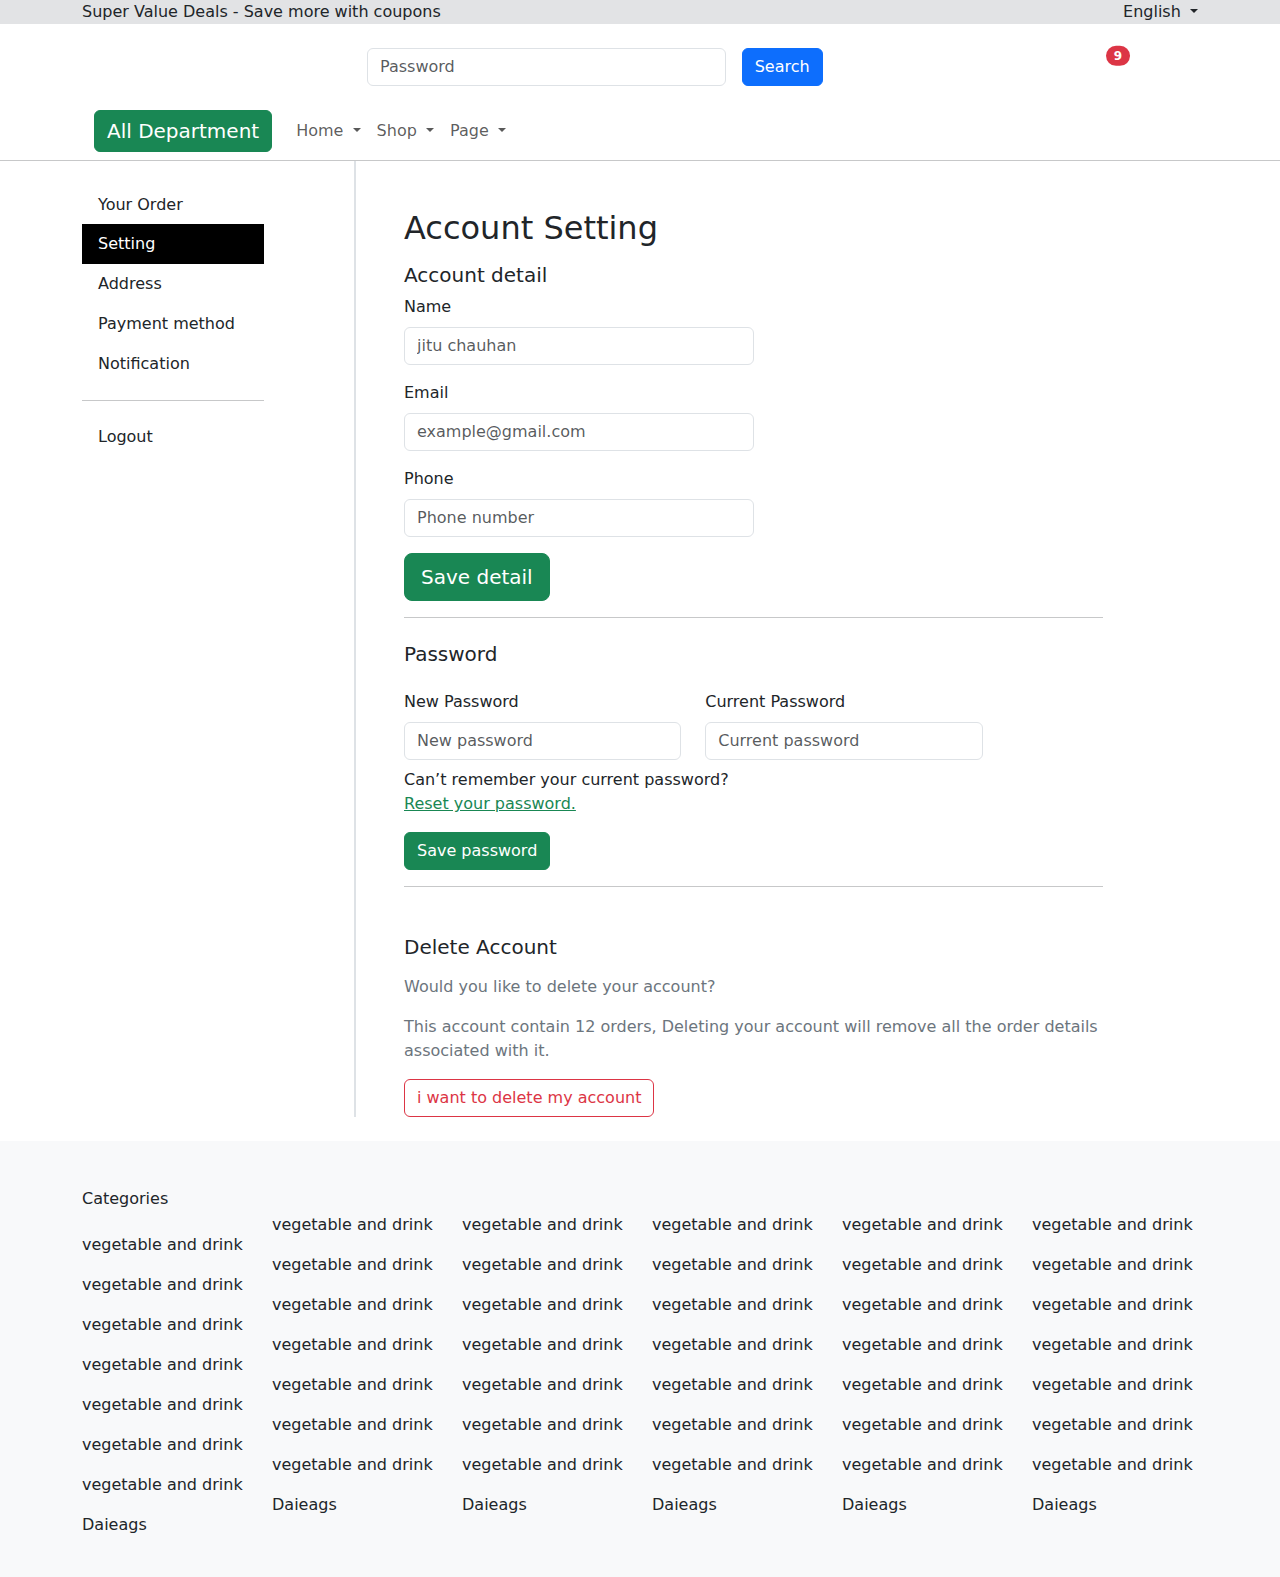
==== setting.html @ cc06cd43 "layout EShop" ====
<!DOCTYPE html>
<html lang="en">
<head>
    <meta charset="UTF-8">
    <title>Title</title>
    <link href="https://cdn.jsdelivr.net/npm/bootstrap@5.3.2/dist/css/bootstrap.min.css" rel="stylesheet">
    <script src="https://cdn.jsdelivr.net/npm/bootstrap@5.3.2/dist/js/bootstrap.bundle.min.js"></script>
    <link rel="stylesheet" href="https://cdnjs.cloudflare.com/ajax/libs/font-awesome/6.5.1/css/all.min.css" integrity="sha512-DTOQO9RWCH3ppGqcWaEA1BIZOC6xxalwEsw9c2QQeAIftl+Vegovlnee1c9QX4TctnWMn13TZye+giMm8e2LwA==" crossorigin="anonymous" referrerpolicy="no-referrer" />
    <link rel="stylesheet" href="https://cdn.jsdelivr.net/npm/bootstrap-icons@1.3.0/font/bootstrap-icons.css">
</head>
<body>
    <div class="top-bar bg-secondary-subtle">
    <div class="container">
        <div class="row">
            <div class="col-12 col-md-6"><p class="m-0">Super Value Deals - Save more with coupons</p></div>
            <div class="col-12 col-md-6">
                <div class="dropdown d-flex justify-content-end">
                    <p class="m-0 dropdown-toggle" data-bs-toggle="dropdown" aria-expanded="false">
                        English
                    </p>
                    <ul class="dropdown-menu">
                        <li><a class="dropdown-item" href="#">English</a></li>
                        <li><a class="dropdown-item" href="#">Vietnammese</a></li>
                    </ul>
                </div>
            </div>
        </div>
    </div>
</div>
    <section class="banner mt-4">
    <div class="container">
        <div class="row">
            <div class="col-12 col-md-3">
                <a href="" class="navbar-brand">
                    <img src="./img/freshcart-logo.svg" width='160' alt="">
                </a>
            </div>
            <div class="col-12 col-md-6">
                <div class="row g-3">
                    <div class="col-12 col-md-8">
                        <label for="inputPassword2" class="visually-hidden">search</label>
                        <input type="text" class="form-control" id="inputPassword2" placeholder="Password">
                    </div>
                    <div class="col-12 col-md-4">
                        <button type="submit" class="btn btn-primary mb-3">Search</button>
                    </div>
                </div>
            </div>
            <div class="col-12 col-md-3 d-flex justify-content-end">
                <ul class="list-group list-group-horizontal">
                    <li class="list-group-item border-0 position-relative">
                        <i class="fa-solid fa-heart"></i>
                        <span class="position-absolute top-1 start-70 translate-middle badge rounded-pill bg-danger">9
                            </span>
                    </li>
                    <li class="list-group-item border-0 position-relative">
                        <i class="fa-regular fa-user"></i>
                    </li>
                    <li class="list-group-item border-0">
                        <i class="fa-sharp fa-thin fa-cart-shopping"></i>
                    </li>
                </ul>
            </div>

        </div>
    </div>
</section>
    <section class="menu">
        <div class="container">
            <nav class="navbar navbar-expand-lg bg-white">
                <div class="container-fluid">

                    <a class="navbar-brand btn-success btn text-white" href="#"><i class="fa-solid fa-list"></i> All Department</a>
                    <button class="navbar-toggler" type="button" data-bs-toggle="collapse" data-bs-target="#navbarSupportedContent" aria-controls="navbarSupportedContent" aria-expanded="false" aria-label="Toggle navigation">
                        <span class="navbar-toggler-icon"></span>
                    </button>
                    <div class="collapse navbar-collapse" id="navbarSupportedContent">
                        <ul class="navbar-nav me-auto mb-2 mb-lg-0">

                            <li class="nav-item dropdown">
                                <a class="nav-link dropdown-toggle" href="#" role="button" data-bs-toggle="dropdown" aria-expanded="false">
                                    Home
                                </a>
                                <ul class="dropdown-menu">
                                    <li><a class="dropdown-item" href="#">Action</a></li>
                                    <li><a class="dropdown-item" href="#">Another action</a></li>
                                    <li><hr class="dropdown-divider"></li>
                                    <li><a class="dropdown-item" href="#">Something else here</a></li>
                                </ul>
                            </li>
                            <li class="nav-item dropdown">
                                <a class="nav-link dropdown-toggle" href="#" role="button" data-bs-toggle="dropdown" aria-expanded="false">
                                    Shop
                                </a>
                                <ul class="dropdown-menu">
                                    <li><a class="dropdown-item" href="#">Action</a></li>
                                    <li><a class="dropdown-item" href="#">Another action</a></li>
                                    <li><hr class="dropdown-divider"></li>
                                    <li><a class="dropdown-item" href="#">Something else here</a></li>
                                </ul>
                            </li>
                            <li class="nav-item dropdown">
                                <a class="nav-link dropdown-toggle" href="#" role="button" data-bs-toggle="dropdown" aria-expanded="false">
                                    Page
                                </a>
                                <ul class="dropdown-menu">
                                    <li><a class="dropdown-item" href="#">Action</a></li>
                                    <li><a class="dropdown-item" href="#">Another action</a></li>
                                    <li><hr class="dropdown-divider"></li>
                                    <li><a class="dropdown-item" href="#">Something else here</a></li>
                                </ul>
                            </li>

                        </ul>

                    </div>
                </div>
            </nav>
        </div>
    </section>
    <hr class="m-0">
    <section class="mb-5 your-order-container">
        <div class="container">
            <div class="row">
                <div class="col-12 col-md-3 border-end">
                    <div class="list-group pt-4 border-0" style="width: 70%">
                        <a href="#" class="list-group-item  list-group-item-action border-0" aria-current="true">
                            <i class="fa-solid fa-bag-shopping"></i> Your Order
                        </a>
                        <a href="#" class="list-group-item  list-group-item-action bg-black active border-0"><i class="fa-solid fa-gear"></i> Setting</a>
                        <a href="#" class="list-group-item list-group-item-action border-0" ><i class="fa-solid fa-location-dot"></i> Address</a>
                        <a href="#" class="list-group-item list-group-item-action border-0"><i class="fa-brands fa-cc-paypal"></i> Payment method</a>
                        <a href="#" class="list-group-item list-group-item-action border-0"><i class="fa-solid fa-bell"></i> Notification</a>
                        <hr>
                        <a href="#" class="list-group-item list-group-item-action border-0" tabindex="-1" aria-disabled="true"><i class="fa-solid fa-right-from-bracket"></i> Logout</a>
                    </div>
                </div>
                <div class="col-12 col-md-8 pt-5 border-start ps-5">
                    <div class="w-50">
                        <h2 class="mb-3">Account Setting</h2>
                        <h5>Account detail</h5>
                        <div class="mb-3">
                            <label for="name" class="form-label">Name</label>
                            <input type="text" class="form-control" id="name" placeholder="jitu chauhan">
                        </div>
                        <div class="mb-3">
                            <label for="email" class="form-label">Email</label>
                            <input type="email" class="form-control" id="email" placeholder="example@gmail.com">
                        </div>
                        <div class="mb-3">
                            <label for="phone" class="form-label">Phone</label>
                            <input type="text" class="form-control" id="phone" placeholder="Phone number">
                        </div>
                        <a href="" class="btn btn-success btn-lg">Save detail</a>
                    </div>
                    <hr>
                    <h5 class="my-4">Password</h5>
                    <div class="row">
                        <div class="col-12 col-lg-5">
                            <label for="newpaswd" class="form-label">New Password</label>
                            <input type="password" class="form-control" id="newpaswd" placeholder="New password">
                        </div>
                        <div class="col-12 col-lg-5">
                            <label for="currentpaswd" class="form-label">Current Password</label>
                            <input type="password" class="form-control" id="currentpaswd" placeholder="Current password">
                        </div>
                    </div>
                    <div class="remember-container">
                        <div class="reset-password">
                            <p class="mt-2 mb-0">Can’t remember your current password?</p>
                            <a href="" class="text-success">Reset your password.</a>
                        </div>
                        <div class="save-password mt-3">
                            <a href="" class="btn btn-success">Save password</a>
                        </div>
                    </div>

                    <hr>
                    <h5 class="mt-5 mb-3">Delete Account</h5>
                    <p class="text-secondary">Would you like to delete your account?</p>
                    <p class="text-secondary">This account contain 12 orders, Deleting your account will remove all the order details associated with it.</p>
                    <a href="#" class="btn btn-outline-danger">i want to delete my account</a>
                </div>

            </div>
        </div>

    </section>
    <footer class="bg-light">
        <div class="container">
            <div class="row g-4 py-4">
                <div class="col-12 col-md-12 col-lg-2">
                    <h6 class="mb-4">Categories</h6>
                    <div class="row">
                        <div class="col-6-md">
                            <p>vegetable and drink</p>
                            <p>vegetable and drink</p>
                            <p>vegetable and drink</p>
                            <p>vegetable and drink</p>
                            <p>vegetable and drink</p>
                            <p>vegetable and drink</p>
                            <p>vegetable and drink</p>
                        </div>
                        <div class="col-6-md">
                            <p>Daieags</p>
                        </div>

                    </div>
                </div>
                <div class="col-12 col-md-12 col-lg-2">
                    <h6 class="mb-4"></h6>
                    <div class="row">
                        <div class="col-6-md">
                            <p>vegetable and drink</p>
                            <p>vegetable and drink</p>
                            <p>vegetable and drink</p>
                            <p>vegetable and drink</p>
                            <p>vegetable and drink</p>
                            <p>vegetable and drink</p>
                            <p>vegetable and drink</p>
                        </div>
                        <div class="col-6-md">
                            <p>Daieags</p>
                        </div>

                    </div>
                </div>
                <div class="col-12 col-md-12 col-lg-2">
                    <h6 class="mb-4"></h6>
                    <div class="row">
                        <div class="col-6-md">
                            <p>vegetable and drink</p>
                            <p>vegetable and drink</p>
                            <p>vegetable and drink</p>
                            <p>vegetable and drink</p>
                            <p>vegetable and drink</p>
                            <p>vegetable and drink</p>
                            <p>vegetable and drink</p>
                        </div>
                        <div class="col-6-md">
                            <p>Daieags</p>
                        </div>

                    </div>
                </div>
                <div class="col-12 col-md-12 col-lg-2">
                    <h6 class="mb-4"></h6>
                    <div class="row">
                        <div class="col-6-md">
                            <p>vegetable and drink</p>
                            <p>vegetable and drink</p>
                            <p>vegetable and drink</p>
                            <p>vegetable and drink</p>
                            <p>vegetable and drink</p>
                            <p>vegetable and drink</p>
                            <p>vegetable and drink</p>
                        </div>
                        <div class="col-6-md">
                            <p>Daieags</p>
                        </div>

                    </div>
                </div>
                <div class="col-12 col-md-12 col-lg-2">
                    <h6 class="mb-4"></h6>
                    <div class="row">
                        <div class="col-6-md">
                            <p>vegetable and drink</p>
                            <p>vegetable and drink</p>
                            <p>vegetable and drink</p>
                            <p>vegetable and drink</p>
                            <p>vegetable and drink</p>
                            <p>vegetable and drink</p>
                            <p>vegetable and drink</p>
                        </div>
                        <div class="col-6-md">
                            <p>Daieags</p>
                        </div>

                    </div>
                </div>
                <div class="col-12 col-md-12 col-lg-2">
                    <h6 class="mb-4"></h6>
                    <div class="row">
                        <div class="col-6-md">
                            <p>vegetable and drink</p>
                            <p>vegetable and drink</p>
                            <p>vegetable and drink</p>
                            <p>vegetable and drink</p>
                            <p>vegetable and drink</p>
                            <p>vegetable and drink</p>
                            <p>vegetable and drink</p>
                        </div>
                        <div class="col-6-md">
                            <p>Daieags</p>
                        </div>

                    </div>
                </div>



            </div>
    </footer>

</body>
</html>
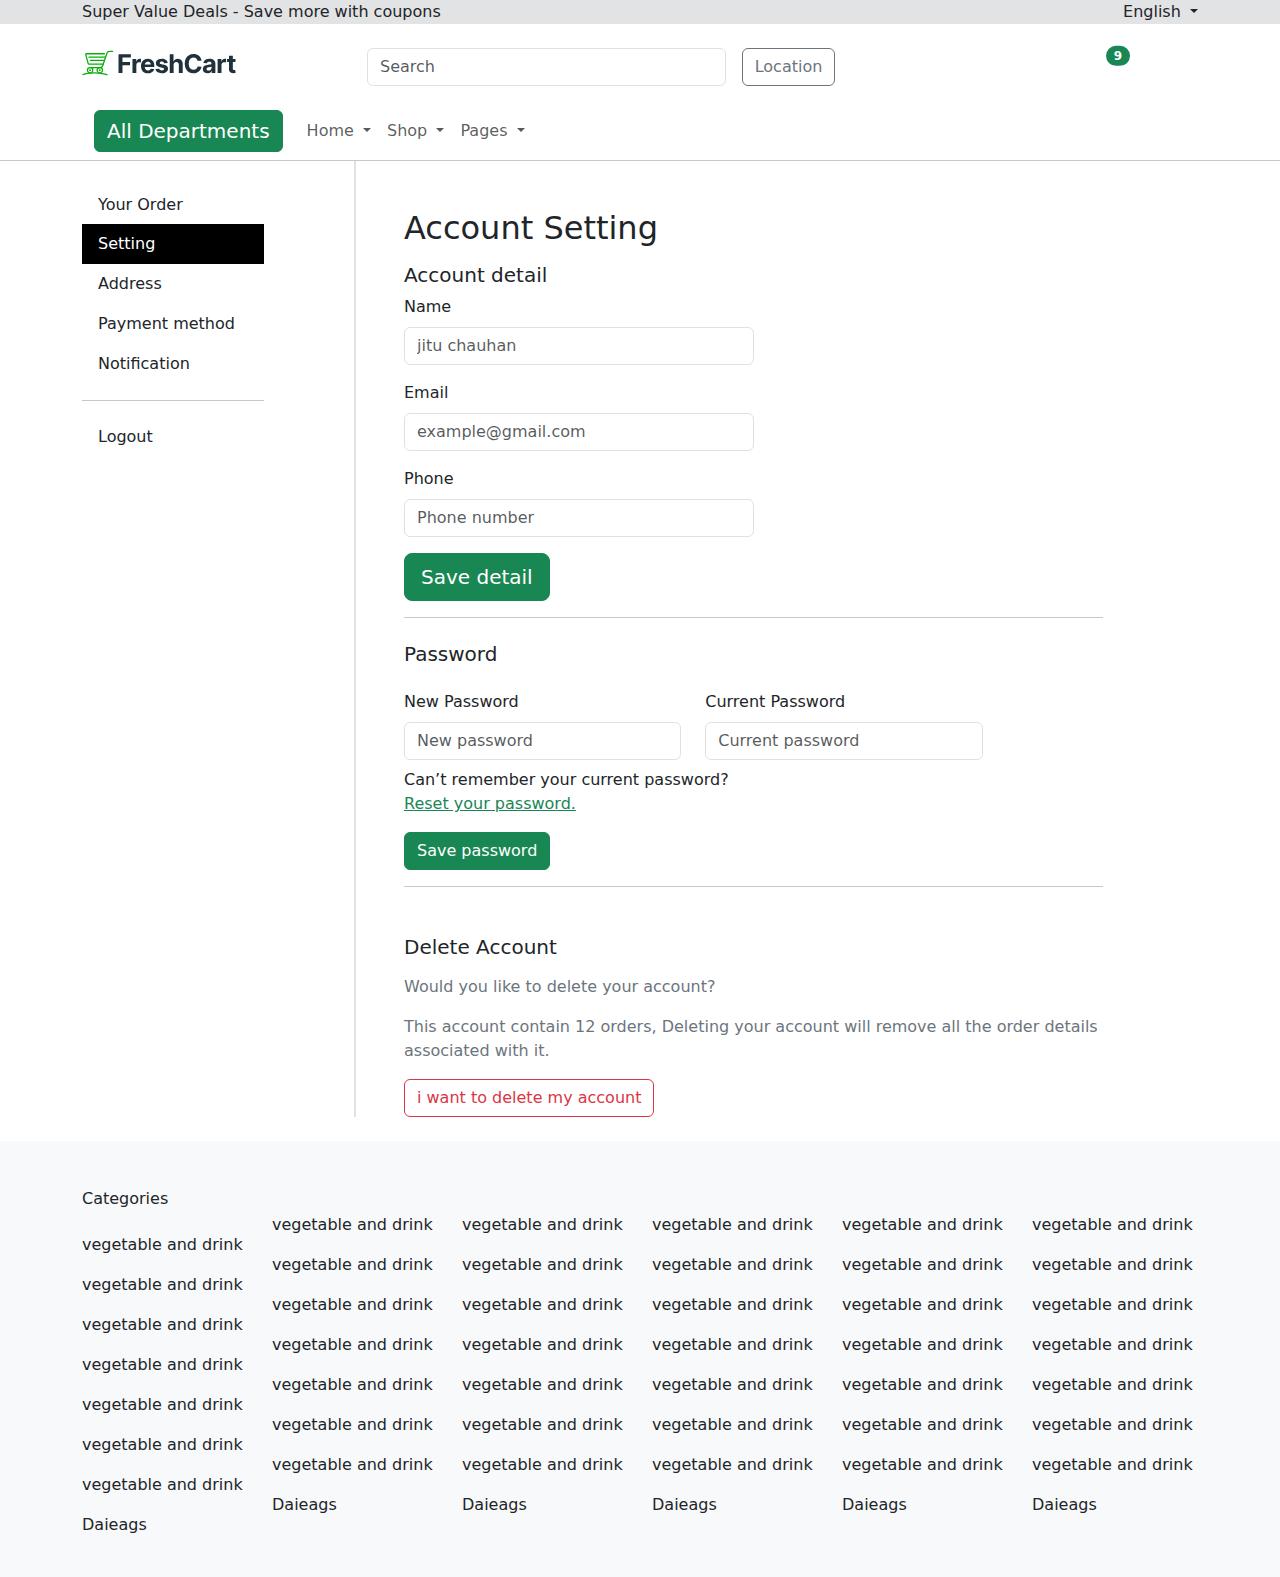
==== commit cdff42e3: "fix layout" ====
--- a/setting.html
+++ b/setting.html
@@ -5,303 +5,323 @@
     <title>Title</title>
     <link href="https://cdn.jsdelivr.net/npm/bootstrap@5.3.2/dist/css/bootstrap.min.css" rel="stylesheet">
     <script src="https://cdn.jsdelivr.net/npm/bootstrap@5.3.2/dist/js/bootstrap.bundle.min.js"></script>
-    <link rel="stylesheet" href="https://cdnjs.cloudflare.com/ajax/libs/font-awesome/6.5.1/css/all.min.css" integrity="sha512-DTOQO9RWCH3ppGqcWaEA1BIZOC6xxalwEsw9c2QQeAIftl+Vegovlnee1c9QX4TctnWMn13TZye+giMm8e2LwA==" crossorigin="anonymous" referrerpolicy="no-referrer" />
+    <link rel="stylesheet" href="https://cdnjs.cloudflare.com/ajax/libs/font-awesome/6.5.1/css/all.min.css"
+          integrity="sha512-DTOQO9RWCH3ppGqcWaEA1BIZOC6xxalwEsw9c2QQeAIftl+Vegovlnee1c9QX4TctnWMn13TZye+giMm8e2LwA=="
+          crossorigin="anonymous" referrerpolicy="no-referrer"/>
     <link rel="stylesheet" href="https://cdn.jsdelivr.net/npm/bootstrap-icons@1.3.0/font/bootstrap-icons.css">
 </head>
 <body>
-    <div class="top-bar bg-secondary-subtle">
+<div class="top-bar bg-secondary-subtle">
     <div class="container">
         <div class="row">
-            <div class="col-12 col-md-6"><p class="m-0">Super Value Deals - Save more with coupons</p></div>
             <div class="col-12 col-md-6">
+                <p class="m-0">Super Value Deals - Save more with coupons</p>
+            </div>
+            <div class="col-12 col-md-6 ">
                 <div class="dropdown d-flex justify-content-end">
-                    <p class="m-0 dropdown-toggle" data-bs-toggle="dropdown" aria-expanded="false">
+                    <p class="dropdown-toggle m-0" data-bs-toggle="dropdown" aria-expanded="false">
                         English
                     </p>
                     <ul class="dropdown-menu">
                         <li><a class="dropdown-item" href="#">English</a></li>
-                        <li><a class="dropdown-item" href="#">Vietnammese</a></li>
+                        <li><a class="dropdown-item" href="#">VietNam</a></li>
                     </ul>
                 </div>
             </div>
         </div>
     </div>
 </div>
-    <section class="banner mt-4">
+<section class="banner mt-4 ">
     <div class="container">
         <div class="row">
             <div class="col-12 col-md-3">
-                <a href="" class="navbar-brand">
-                    <img src="./img/freshcart-logo.svg" width='160' alt="">
+                <a class="navbar-brand" href="#">
+                    <img src="images/freshcart-logo.svg" alt="Bootstrap" width="160">
                 </a>
             </div>
             <div class="col-12 col-md-6">
                 <div class="row g-3">
                     <div class="col-12 col-md-8">
-                        <label for="inputPassword2" class="visually-hidden">search</label>
-                        <input type="text" class="form-control" id="inputPassword2" placeholder="Password">
+                        <label for="search-input" class="visually-hidden">Search</label>
+                        <input type="text" class="form-control" id="search-input" placeholder="Search">
                     </div>
                     <div class="col-12 col-md-4">
-                        <button type="submit" class="btn btn-primary mb-3">Search</button>
+                        <button type="button" class="btn btn-outline-secondary mb-3">Location</button>
                     </div>
                 </div>
             </div>
             <div class="col-12 col-md-3 d-flex justify-content-end">
                 <ul class="list-group list-group-horizontal">
-                    <li class="list-group-item border-0 position-relative">
-                        <i class="fa-solid fa-heart"></i>
-                        <span class="position-absolute top-1 start-70 translate-middle badge rounded-pill bg-danger">9
-                            </span>
+                    <li class="list-group-item border border-0 position-relative">
+                        <i class="fa-regular fa-heart"></i>
+                        <span class="position-absolute top-1 start-70 translate-middle badge rounded-pill bg-success">
+                            9
+                        </span>
                     </li>
-                    <li class="list-group-item border-0 position-relative">
+                    <li class="list-group-item border border-0">
                         <i class="fa-regular fa-user"></i>
                     </li>
-                    <li class="list-group-item border-0">
-                        <i class="fa-sharp fa-thin fa-cart-shopping"></i>
+                    <li class="list-group-item border border-0">
+                        <i class="fa-solid fa-cart-shopping"></i>
                     </li>
                 </ul>
             </div>
-
         </div>
     </div>
 </section>
-    <section class="menu">
-        <div class="container">
-            <nav class="navbar navbar-expand-lg bg-white">
-                <div class="container-fluid">
-
-                    <a class="navbar-brand btn-success btn text-white" href="#"><i class="fa-solid fa-list"></i> All Department</a>
-                    <button class="navbar-toggler" type="button" data-bs-toggle="collapse" data-bs-target="#navbarSupportedContent" aria-controls="navbarSupportedContent" aria-expanded="false" aria-label="Toggle navigation">
-                        <span class="navbar-toggler-icon"></span>
-                    </button>
-                    <div class="collapse navbar-collapse" id="navbarSupportedContent">
-                        <ul class="navbar-nav me-auto mb-2 mb-lg-0">
-
-                            <li class="nav-item dropdown">
-                                <a class="nav-link dropdown-toggle" href="#" role="button" data-bs-toggle="dropdown" aria-expanded="false">
-                                    Home
-                                </a>
-                                <ul class="dropdown-menu">
-                                    <li><a class="dropdown-item" href="#">Action</a></li>
-                                    <li><a class="dropdown-item" href="#">Another action</a></li>
-                                    <li><hr class="dropdown-divider"></li>
-                                    <li><a class="dropdown-item" href="#">Something else here</a></li>
-                                </ul>
-                            </li>
-                            <li class="nav-item dropdown">
-                                <a class="nav-link dropdown-toggle" href="#" role="button" data-bs-toggle="dropdown" aria-expanded="false">
-                                    Shop
-                                </a>
-                                <ul class="dropdown-menu">
-                                    <li><a class="dropdown-item" href="#">Action</a></li>
-                                    <li><a class="dropdown-item" href="#">Another action</a></li>
-                                    <li><hr class="dropdown-divider"></li>
-                                    <li><a class="dropdown-item" href="#">Something else here</a></li>
-                                </ul>
-                            </li>
-                            <li class="nav-item dropdown">
-                                <a class="nav-link dropdown-toggle" href="#" role="button" data-bs-toggle="dropdown" aria-expanded="false">
-                                    Page
-                                </a>
-                                <ul class="dropdown-menu">
-                                    <li><a class="dropdown-item" href="#">Action</a></li>
-                                    <li><a class="dropdown-item" href="#">Another action</a></li>
-                                    <li><hr class="dropdown-divider"></li>
-                                    <li><a class="dropdown-item" href="#">Something else here</a></li>
-                                </ul>
-                            </li>
-
-                        </ul>
-
-                    </div>
-                </div>
-            </nav>
+<section class="menu">
+    <div class="container">
+        <nav class="navbar navbar-expand-lg">
+            <div class="container-fluid">
+                <a class="btn btn-success navbar-brand text-white" href="#">
+                    <i class="fa-solid fa-list"></i>
+                    All Departments
+                </a>
+                <button class="navbar-toggler" type="button" data-bs-toggle="collapse"
+                        data-bs-target="#navbarSupportedContent" aria-controls="navbarSupportedContent"
+                        aria-expanded="false" aria-label="Toggle navigation">
+                    <span class="navbar-toggler-icon"></span>
+                </button>
+                <div class="collapse navbar-collapse" id="navbarSupportedContent">
+                    <ul class="navbar-nav me-auto mb-2 mb-lg-0">
+                        <li class="nav-item dropdown">
+                            <a class="nav-link dropdown-toggle" href="#" role="button" data-bs-toggle="dropdown"
+                               aria-expanded="false">
+                                Home
+                            </a>
+                            <ul class="dropdown-menu">
+                                <li><a class="dropdown-item" href="#">Action</a></li>
+                                <li><a class="dropdown-item" href="#">Another action</a></li>
+                                <li>
+                                    <hr class="dropdown-divider">
+                                </li>
+                                <li><a class="dropdown-item" href="#">Something else here</a></li>
+                            </ul>
+                        </li>
+                        <li class="nav-item dropdown">
+                            <a class="nav-link dropdown-toggle" href="#" role="button" data-bs-toggle="dropdown"
+                               aria-expanded="false">
+                                Shop
+                            </a>
+                            <ul class="dropdown-menu">
+                                <li><a class="dropdown-item" href="#">Action</a></li>
+                                <li><a class="dropdown-item" href="#">Another action</a></li>
+                                <li>
+                                    <hr class="dropdown-divider">
+                                </li>
+                                <li><a class="dropdown-item" href="#">Something else here</a></li>
+                            </ul>
+                        </li>
+                        <li class="nav-item dropdown">
+                            <a class="nav-link dropdown-toggle" href="#" role="button" data-bs-toggle="dropdown"
+                               aria-expanded="false">
+                                Pages
+                            </a>
+                            <ul class="dropdown-menu">
+                                <li><a class="dropdown-item" href="#">Action</a></li>
+                                <li><a class="dropdown-item" href="#">Another action</a></li>
+                                <li>
+                                    <hr class="dropdown-divider">
+                                </li>
+                                <li><a class="dropdown-item" href="#">Something else here</a></li>
+                            </ul>
+                        </li>
+                    </ul>
+
+                </div>
+            </div>
+        </nav>
+    </div>
+</section>
+<hr class="m-0">
+<section class="mb-5 your-order-container">
+    <div class="container">
+        <div class="row">
+            <div class="col-12 col-md-3 border-end">
+                <div class="list-group pt-4 border-0" style="width: 70%">
+                    <a href="#" class="list-group-item  list-group-item-action border-0" aria-current="true">
+                        <i class="fa-solid fa-bag-shopping"></i> Your Order
+                    </a>
+                    <a href="#" class="list-group-item  list-group-item-action bg-black active border-0"><i
+                            class="fa-solid fa-gear"></i> Setting</a>
+                    <a href="#" class="list-group-item list-group-item-action border-0"><i
+                            class="fa-solid fa-location-dot"></i> Address</a>
+                    <a href="#" class="list-group-item list-group-item-action border-0"><i
+                            class="fa-brands fa-cc-paypal"></i> Payment method</a>
+                    <a href="#" class="list-group-item list-group-item-action border-0"><i class="fa-solid fa-bell"></i>
+                        Notification</a>
+                    <hr>
+                    <a href="#" class="list-group-item list-group-item-action border-0" tabindex="-1"
+                       aria-disabled="true"><i class="fa-solid fa-right-from-bracket"></i> Logout</a>
+                </div>
+            </div>
+            <div class="col-12 col-md-8 pt-5 border-start ps-5">
+                <div class="w-50">
+                    <h2 class="mb-3">Account Setting</h2>
+                    <h5>Account detail</h5>
+                    <div class="mb-3">
+                        <label for="name" class="form-label">Name</label>
+                        <input type="text" class="form-control" id="name" placeholder="jitu chauhan">
+                    </div>
+                    <div class="mb-3">
+                        <label for="email" class="form-label">Email</label>
+                        <input type="email" class="form-control" id="email" placeholder="example@gmail.com">
+                    </div>
+                    <div class="mb-3">
+                        <label for="phone" class="form-label">Phone</label>
+                        <input type="text" class="form-control" id="phone" placeholder="Phone number">
+                    </div>
+                    <a href="" class="btn btn-success btn-lg">Save detail</a>
+                </div>
+                <hr>
+                <h5 class="my-4">Password</h5>
+                <div class="row">
+                    <div class="col-12 col-lg-5">
+                        <label for="newpaswd" class="form-label">New Password</label>
+                        <input type="password" class="form-control" id="newpaswd" placeholder="New password">
+                    </div>
+                    <div class="col-12 col-lg-5">
+                        <label for="currentpaswd" class="form-label">Current Password</label>
+                        <input type="password" class="form-control" id="currentpaswd" placeholder="Current password">
+                    </div>
+                </div>
+                <div class="remember-container">
+                    <div class="reset-password">
+                        <p class="mt-2 mb-0">Can’t remember your current password?</p>
+                        <a href="" class="text-success">Reset your password.</a>
+                    </div>
+                    <div class="save-password mt-3">
+                        <a href="" class="btn btn-success">Save password</a>
+                    </div>
+                </div>
+
+                <hr>
+                <h5 class="mt-5 mb-3">Delete Account</h5>
+                <p class="text-secondary">Would you like to delete your account?</p>
+                <p class="text-secondary">This account contain 12 orders, Deleting your account will remove all the
+                    order details associated with it.</p>
+                <a href="#" class="btn btn-outline-danger">i want to delete my account</a>
+            </div>
+
         </div>
-    </section>
-    <hr class="m-0">
-    <section class="mb-5 your-order-container">
-        <div class="container">
-            <div class="row">
-                <div class="col-12 col-md-3 border-end">
-                    <div class="list-group pt-4 border-0" style="width: 70%">
-                        <a href="#" class="list-group-item  list-group-item-action border-0" aria-current="true">
-                            <i class="fa-solid fa-bag-shopping"></i> Your Order
-                        </a>
-                        <a href="#" class="list-group-item  list-group-item-action bg-black active border-0"><i class="fa-solid fa-gear"></i> Setting</a>
-                        <a href="#" class="list-group-item list-group-item-action border-0" ><i class="fa-solid fa-location-dot"></i> Address</a>
-                        <a href="#" class="list-group-item list-group-item-action border-0"><i class="fa-brands fa-cc-paypal"></i> Payment method</a>
-                        <a href="#" class="list-group-item list-group-item-action border-0"><i class="fa-solid fa-bell"></i> Notification</a>
-                        <hr>
-                        <a href="#" class="list-group-item list-group-item-action border-0" tabindex="-1" aria-disabled="true"><i class="fa-solid fa-right-from-bracket"></i> Logout</a>
-                    </div>
-                </div>
-                <div class="col-12 col-md-8 pt-5 border-start ps-5">
-                    <div class="w-50">
-                        <h2 class="mb-3">Account Setting</h2>
-                        <h5>Account detail</h5>
-                        <div class="mb-3">
-                            <label for="name" class="form-label">Name</label>
-                            <input type="text" class="form-control" id="name" placeholder="jitu chauhan">
-                        </div>
-                        <div class="mb-3">
-                            <label for="email" class="form-label">Email</label>
-                            <input type="email" class="form-control" id="email" placeholder="example@gmail.com">
-                        </div>
-                        <div class="mb-3">
-                            <label for="phone" class="form-label">Phone</label>
-                            <input type="text" class="form-control" id="phone" placeholder="Phone number">
-                        </div>
-                        <a href="" class="btn btn-success btn-lg">Save detail</a>
-                    </div>
-                    <hr>
-                    <h5 class="my-4">Password</h5>
-                    <div class="row">
-                        <div class="col-12 col-lg-5">
-                            <label for="newpaswd" class="form-label">New Password</label>
-                            <input type="password" class="form-control" id="newpaswd" placeholder="New password">
-                        </div>
-                        <div class="col-12 col-lg-5">
-                            <label for="currentpaswd" class="form-label">Current Password</label>
-                            <input type="password" class="form-control" id="currentpaswd" placeholder="Current password">
-                        </div>
-                    </div>
-                    <div class="remember-container">
-                        <div class="reset-password">
-                            <p class="mt-2 mb-0">Can’t remember your current password?</p>
-                            <a href="" class="text-success">Reset your password.</a>
-                        </div>
-                        <div class="save-password mt-3">
-                            <a href="" class="btn btn-success">Save password</a>
-                        </div>
-                    </div>
-
-                    <hr>
-                    <h5 class="mt-5 mb-3">Delete Account</h5>
-                    <p class="text-secondary">Would you like to delete your account?</p>
-                    <p class="text-secondary">This account contain 12 orders, Deleting your account will remove all the order details associated with it.</p>
-                    <a href="#" class="btn btn-outline-danger">i want to delete my account</a>
-                </div>
-
-            </div>
+    </div>
+
+</section>
+<footer class="bg-light">
+    <div class="container">
+        <div class="row g-4 py-4">
+            <div class="col-12 col-md-12 col-lg-2">
+                <h6 class="mb-4">Categories</h6>
+                <div class="row">
+                    <div class="col-6-md">
+                        <p>vegetable and drink</p>
+                        <p>vegetable and drink</p>
+                        <p>vegetable and drink</p>
+                        <p>vegetable and drink</p>
+                        <p>vegetable and drink</p>
+                        <p>vegetable and drink</p>
+                        <p>vegetable and drink</p>
+                    </div>
+                    <div class="col-6-md">
+                        <p>Daieags</p>
+                    </div>
+
+                </div>
+            </div>
+            <div class="col-12 col-md-12 col-lg-2">
+                <h6 class="mb-4"></h6>
+                <div class="row">
+                    <div class="col-6-md">
+                        <p>vegetable and drink</p>
+                        <p>vegetable and drink</p>
+                        <p>vegetable and drink</p>
+                        <p>vegetable and drink</p>
+                        <p>vegetable and drink</p>
+                        <p>vegetable and drink</p>
+                        <p>vegetable and drink</p>
+                    </div>
+                    <div class="col-6-md">
+                        <p>Daieags</p>
+                    </div>
+
+                </div>
+            </div>
+            <div class="col-12 col-md-12 col-lg-2">
+                <h6 class="mb-4"></h6>
+                <div class="row">
+                    <div class="col-6-md">
+                        <p>vegetable and drink</p>
+                        <p>vegetable and drink</p>
+                        <p>vegetable and drink</p>
+                        <p>vegetable and drink</p>
+                        <p>vegetable and drink</p>
+                        <p>vegetable and drink</p>
+                        <p>vegetable and drink</p>
+                    </div>
+                    <div class="col-6-md">
+                        <p>Daieags</p>
+                    </div>
+
+                </div>
+            </div>
+            <div class="col-12 col-md-12 col-lg-2">
+                <h6 class="mb-4"></h6>
+                <div class="row">
+                    <div class="col-6-md">
+                        <p>vegetable and drink</p>
+                        <p>vegetable and drink</p>
+                        <p>vegetable and drink</p>
+                        <p>vegetable and drink</p>
+                        <p>vegetable and drink</p>
+                        <p>vegetable and drink</p>
+                        <p>vegetable and drink</p>
+                    </div>
+                    <div class="col-6-md">
+                        <p>Daieags</p>
+                    </div>
+
+                </div>
+            </div>
+            <div class="col-12 col-md-12 col-lg-2">
+                <h6 class="mb-4"></h6>
+                <div class="row">
+                    <div class="col-6-md">
+                        <p>vegetable and drink</p>
+                        <p>vegetable and drink</p>
+                        <p>vegetable and drink</p>
+                        <p>vegetable and drink</p>
+                        <p>vegetable and drink</p>
+                        <p>vegetable and drink</p>
+                        <p>vegetable and drink</p>
+                    </div>
+                    <div class="col-6-md">
+                        <p>Daieags</p>
+                    </div>
+
+                </div>
+            </div>
+            <div class="col-12 col-md-12 col-lg-2">
+                <h6 class="mb-4"></h6>
+                <div class="row">
+                    <div class="col-6-md">
+                        <p>vegetable and drink</p>
+                        <p>vegetable and drink</p>
+                        <p>vegetable and drink</p>
+                        <p>vegetable and drink</p>
+                        <p>vegetable and drink</p>
+                        <p>vegetable and drink</p>
+                        <p>vegetable and drink</p>
+                    </div>
+                    <div class="col-6-md">
+                        <p>Daieags</p>
+                    </div>
+
+                </div>
+            </div>
+
+
         </div>
-
-    </section>
-    <footer class="bg-light">
-        <div class="container">
-            <div class="row g-4 py-4">
-                <div class="col-12 col-md-12 col-lg-2">
-                    <h6 class="mb-4">Categories</h6>
-                    <div class="row">
-                        <div class="col-6-md">
-                            <p>vegetable and drink</p>
-                            <p>vegetable and drink</p>
-                            <p>vegetable and drink</p>
-                            <p>vegetable and drink</p>
-                            <p>vegetable and drink</p>
-                            <p>vegetable and drink</p>
-                            <p>vegetable and drink</p>
-                        </div>
-                        <div class="col-6-md">
-                            <p>Daieags</p>
-                        </div>
-
-                    </div>
-                </div>
-                <div class="col-12 col-md-12 col-lg-2">
-                    <h6 class="mb-4"></h6>
-                    <div class="row">
-                        <div class="col-6-md">
-                            <p>vegetable and drink</p>
-                            <p>vegetable and drink</p>
-                            <p>vegetable and drink</p>
-                            <p>vegetable and drink</p>
-                            <p>vegetable and drink</p>
-                            <p>vegetable and drink</p>
-                            <p>vegetable and drink</p>
-                        </div>
-                        <div class="col-6-md">
-                            <p>Daieags</p>
-                        </div>
-
-                    </div>
-                </div>
-                <div class="col-12 col-md-12 col-lg-2">
-                    <h6 class="mb-4"></h6>
-                    <div class="row">
-                        <div class="col-6-md">
-                            <p>vegetable and drink</p>
-                            <p>vegetable and drink</p>
-                            <p>vegetable and drink</p>
-                            <p>vegetable and drink</p>
-                            <p>vegetable and drink</p>
-                            <p>vegetable and drink</p>
-                            <p>vegetable and drink</p>
-                        </div>
-                        <div class="col-6-md">
-                            <p>Daieags</p>
-                        </div>
-
-                    </div>
-                </div>
-                <div class="col-12 col-md-12 col-lg-2">
-                    <h6 class="mb-4"></h6>
-                    <div class="row">
-                        <div class="col-6-md">
-                            <p>vegetable and drink</p>
-                            <p>vegetable and drink</p>
-                            <p>vegetable and drink</p>
-                            <p>vegetable and drink</p>
-                            <p>vegetable and drink</p>
-                            <p>vegetable and drink</p>
-                            <p>vegetable and drink</p>
-                        </div>
-                        <div class="col-6-md">
-                            <p>Daieags</p>
-                        </div>
-
-                    </div>
-                </div>
-                <div class="col-12 col-md-12 col-lg-2">
-                    <h6 class="mb-4"></h6>
-                    <div class="row">
-                        <div class="col-6-md">
-                            <p>vegetable and drink</p>
-                            <p>vegetable and drink</p>
-                            <p>vegetable and drink</p>
-                            <p>vegetable and drink</p>
-                            <p>vegetable and drink</p>
-                            <p>vegetable and drink</p>
-                            <p>vegetable and drink</p>
-                        </div>
-                        <div class="col-6-md">
-                            <p>Daieags</p>
-                        </div>
-
-                    </div>
-                </div>
-                <div class="col-12 col-md-12 col-lg-2">
-                    <h6 class="mb-4"></h6>
-                    <div class="row">
-                        <div class="col-6-md">
-                            <p>vegetable and drink</p>
-                            <p>vegetable and drink</p>
-                            <p>vegetable and drink</p>
-                            <p>vegetable and drink</p>
-                            <p>vegetable and drink</p>
-                            <p>vegetable and drink</p>
-                            <p>vegetable and drink</p>
-                        </div>
-                        <div class="col-6-md">
-                            <p>Daieags</p>
-                        </div>
-
-                    </div>
-                </div>
-
-
-
-            </div>
-    </footer>
-
+    </div>
+</footer>
 </body>
 </html>